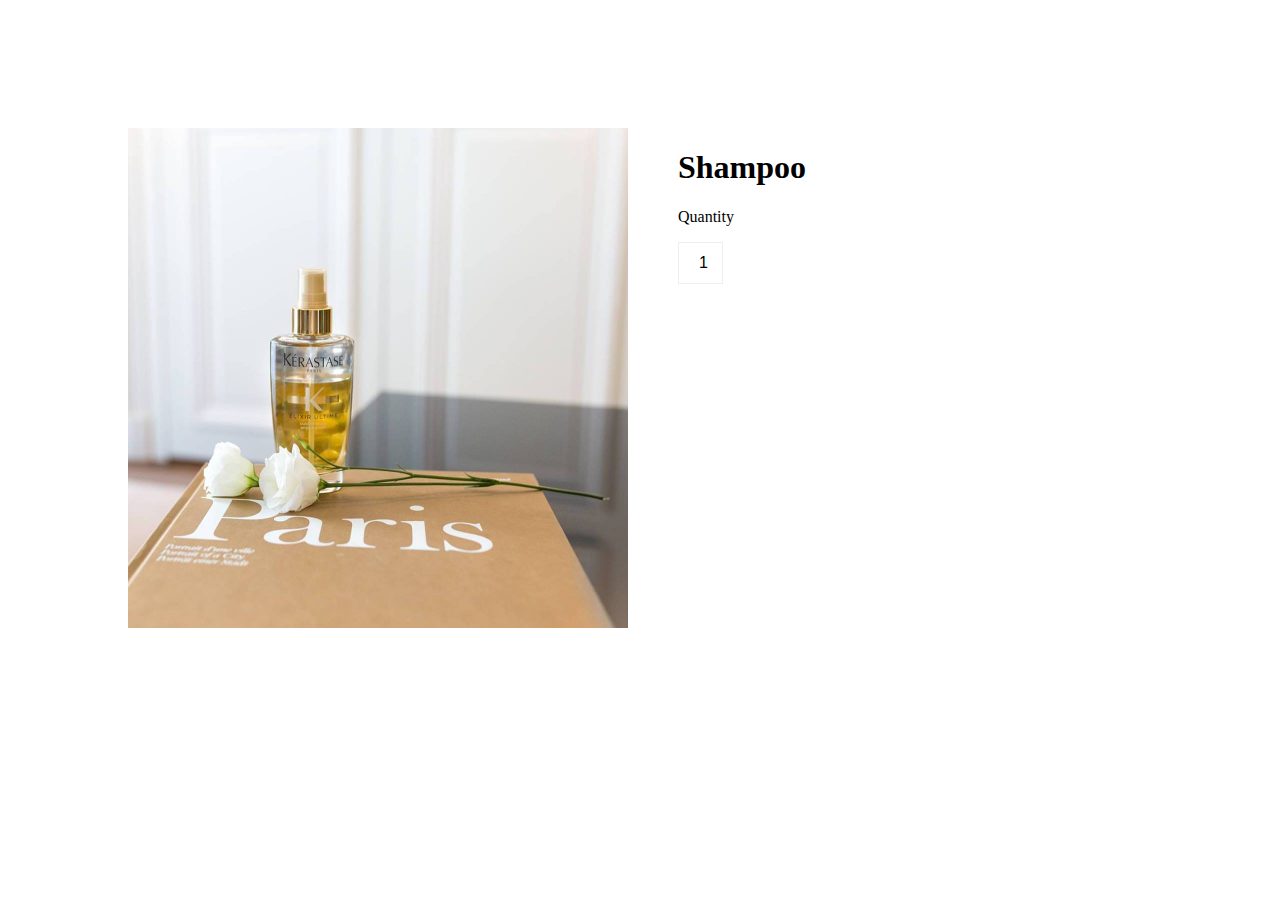
==== product.html @ 13bfdd07 "1" ====
<!DOCTYPE html>
<html lang="en">

<head>
  <meta charset="UTF-8">
  <meta name="viewport" content="width=device-width, initial-scale=1.0">

  <!-- Set a page title -->
  <title>Products</title>

  <!-- Site Styles -->
  <link rel="stylesheet" href="/css/tachyons.min.css">
  <link rel="stylesheet" href="/css/main.css">
</head>

<body class="pa6 fullwidth bg-white">

<img class="productpic" src="p1.jpg" alt="" >

<div class="description">
  <h1>Shampoo</h1>

<p class="">Quantity</p>
<div class="quantity">
  <input type="number" min="1" max="9" step="1" value="1">
</div>

</div>


  <!-- Site JavaScript -->
  <script src="/javascript/toggleClass.js" charset="utf-8"></script>
  <script src="/javascript/main.js" charset="utf-8"></script>
</body>

</html>
---- css/main.css ----
/* ========================================
 * CSS written here will override Tachyons
 * ======================================== */

 /* full screen */
 html, body {
   width: 100%;
   height: 100%;
   /* remove the extra whites around */
   margin: 0;
   background-color: black;
     display: block;
     padding: 0;
 }

 .fullwidth{
     width:100%;
     height: 100%;
     overflow: scroll;
 }

.font {
  font-family: didot;
}

/* team images */
@media (min-width: 600px) {

{
    box-sizing: border-box;
}

.column {
    float: left;
    width: 25%;
    padding: 20px;
    left: 100px;
}

/* Clearfix (clear floats) */
.row::after {
    content: "";
    clear: both;
    display: table;
}


}

/* hover text */
.container {
  min-width: 300px;
  /* left:10%; */
  position: relative;
  width: 100px;
}

.image {
  display: block;
  /* width: 1fr; */
  max-width: 100%;
  height: auto;
  width: 90%;

}

.overlay {
  position: absolute;
  bottom: 0;
  left: 0;
  right: 0;
  background-color: black;
  opacity: 0.7;
    filter: alpha(opacity=50);
  overflow: hidden;
  width: 100%;
  height: 0;
  transition: .4s ease;
}

.container:hover .overlay {
  height: 100%;
}

.text {
  color: white;
  font-size: 20px;
  position: absolute;
  top: 50%;
  left: 50%;
  -webkit-transform: translate(-50%, -50%);
  -ms-transform: translate(-50%, -50%);
  transform: translate(-50%, -50%);
  text-align: center;
}



/* what if navi */
.navbar {
  background-color: black;
  opacity: 0.9;
    filter: alpha(opacity=50);
  position:fixed;
  top: 50%;
  left: 50%;
  transform: translate(-50%, -50%);
  /* align-items: center;
  justify-content: center; */
  z-index:1000;
  padding:20px;
  float: left;
  width: 200px;
  height: 350px;
}

li {
  display: inline;

}




.snap {
    position: sticky;
    position: -webkit-sticky;
    top: 0;
    height: 100vh;
    width: 50vw;
    background-position: center center;
    background-repeat: no-repeat;
    background-size: cover;
}

section {
    width: 100vw;
    height: 100vh;
}

.left section, .right section {
    width: 50vw;
}


.left {
  left: 45vw;
    width: 50vw;
    height: 100vh;
    top: 0;
    overflow-x: hidden;
    overflow-y: auto;
    -webkit-overflow-scrolling: touch;
}


.right {
  left: 45vw;
    width: 50vw;
    height: 100vh;
    position: fixed;
    top: 0;
    overflow-x: hidden;
    overflow-y: auto;
    -webkit-overflow-scrolling: touch;
}




/* buy */
.quantity {
  position: relative;
}

input[type=number]::-webkit-inner-spin-button,
input[type=number]::-webkit-outer-spin-button
{
  -webkit-appearance: none;
  margin: 0;
}

input[type=number]
{
  -moz-appearance: textfield;
}

.quantity input {
  width: 45px;
  height: 42px;
  line-height: 1.65;
  float: left;
  display: block;
  padding: 0;
  margin: 0;
  padding-left: 20px;
  border: 1px solid #eee;
}

.quantity input:focus {
  outline: 0;
}

.quantity-nav {
  float: left;
  position: relative;
  height: 42px;
}

.quantity-button {
  position: relative;
  cursor: pointer;
  border-left: 1px solid #eee;
  width: 20px;
  text-align: center;
  color: #333;
  font-size: 13px;
  font-family: "Trebuchet MS", Helvetica, sans-serif !important;
  line-height: 1.7;
  -webkit-transform: translateX(-100%);
  transform: translateX(-100%);
  -webkit-user-select: none;
  -moz-user-select: none;
  -ms-user-select: none;
  -o-user-select: none;
  user-select: none;
}

.quantity-button.quantity-up {
  position: absolute;
  height: 50%;
  top: 0;
  border-bottom: 1px solid #eee;
}

.quantity-button.quantity-down {
  position: absolute;
  bottom: -1px;
  height: 50%;
}

.leftlogo {
float:left;
margin-left:50px;
}


.description {
float:left;
margin-left:50px;

}

.productpic {
  float: left;
  width:500px;

}

.logo {
  /* float: left; */
  width: 200px;;
/* margin-left: 100px; */
}
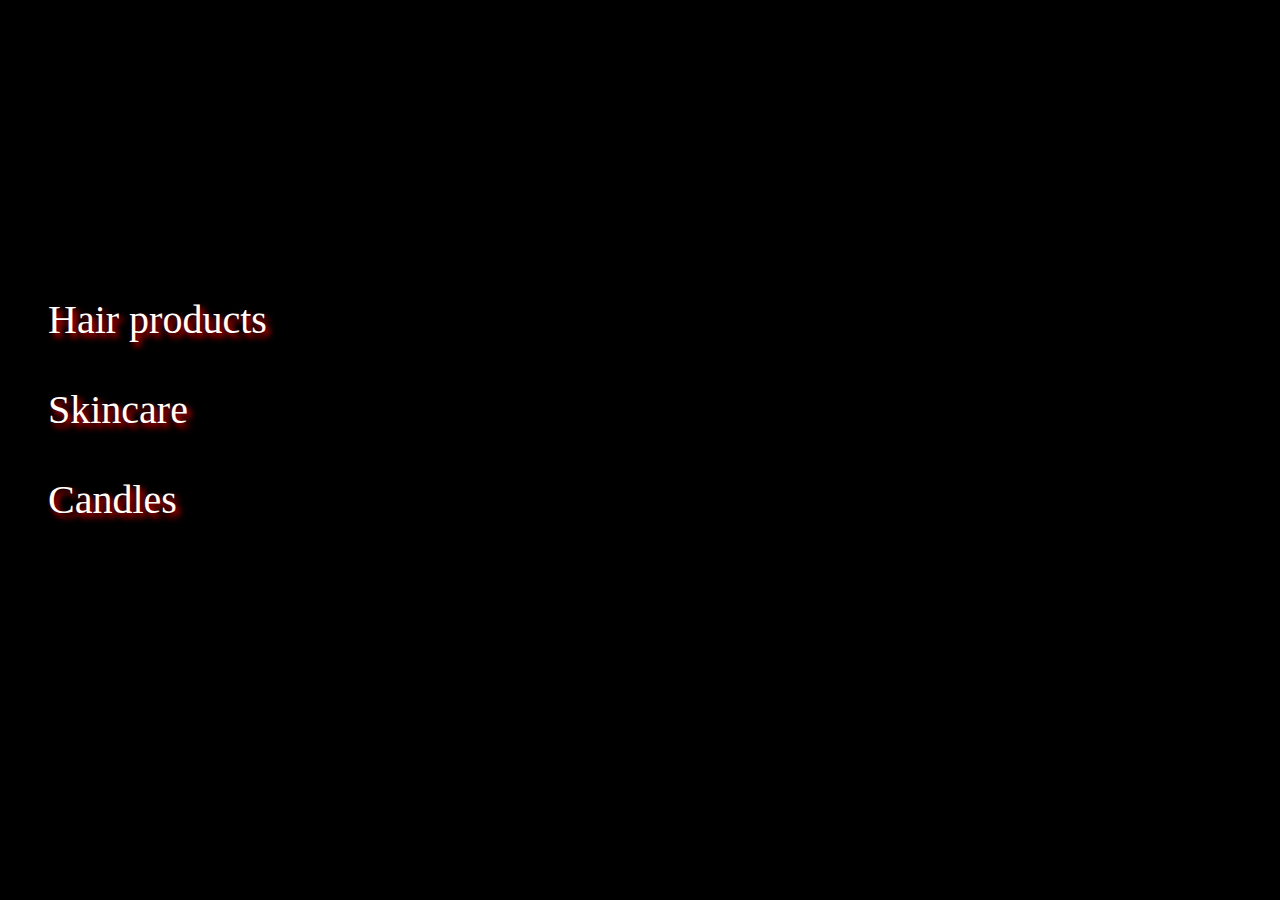
==== commit 43282949: "huge" ====
--- a/product.html
+++ b/product.html
@@ -13,19 +13,41 @@
   <link rel="stylesheet" href="/css/main.css">
 </head>
 
-<body class="pa6 fullwidth bg-white">
+<body class="fullwidth pa4">
 
-<img class="productpic" src="p1.jpg" alt="" >
-
-<div class="description">
-  <h1>Shampoo</h1>
-
-<p class="">Quantity</p>
-<div class="quantity">
-  <input type="number" min="1" max="9" step="1" value="1">
+<!-- vertical tab -->
+<div class="tab">
+  <button class="tablinks shadow font" onmouseover="openCity(event, 'shampoo')">Hair products</button>
+  <button class="tablinks shadow font" onmouseover="openCity(event, 'Paris')">Skincare</button>
+  <button class="tablinks shadow font" onmouseover="openCity(event, 'Tokyo')">Candles</button>
 </div>
 
+<div id="shampoo" class="tabcontent tc pp">
+  <img src="pp1.png" alt="" width="600px" class="tc">
+    <img src="pp2.png" alt="" width="600px" class="tc">
+      <img src="pp3.png" alt="" width="400px" class="tc">
+        <img src="pp4.png" alt="" width="400px" class="tc">
+          <img src="pp5.png" alt="" width="600px" class="tc">
 </div>
+
+<div id="Paris" class="tabcontent tc pp">
+<img src="pp6.png" alt="" width="400px">
+<img src="pp7.png" alt="" width="600px">
+<img src="pp8.png" alt="" width="300px">
+<img src="pp9.png" alt="" width="600px">
+<img src="pp10.png" alt="" width="600px">
+</div>
+
+<div id="Tokyo" class="tabcontent pp">
+<img src="p3.jpg" alt="" width="">
+<img src="p2.jpg" alt="" width="400px">
+<img src="p1.jpg" class="tc" alt="" width="400px">
+<img src="p4.jpg" class="tc" alt="" width="600px">
+</div>
+
+
+<div class="clearfix"></div>
+
 
 
   <!-- Site JavaScript -->
--- a/css/main.css
+++ b/css/main.css
@@ -9,9 +9,29 @@
    /* remove the extra whites around */
    margin: 0;
    background-color: black;
+        background-image: url("logo.jpg");
+        background-repeat: no-repeat;
+        background-position: right top;
      display: block;
      padding: 0;
  }
+
+body {
+
+     background-repeat: no-repeat;
+     background-position: right top;
+
+ }
+
+
+.description {
+  position: fixed;
+  margin-top: 40%;
+  width: 390px;
+  z-index: 1
+}
+
+
 
  .fullwidth{
      width:100%;
@@ -21,6 +41,23 @@
 
 .font {
   font-family: didot;
+}
+
+.font2 {
+  font-family: sans-serif;
+}
+
+.shadow {
+    color: white;
+    text-shadow: 4px 4px 6px red;
+}
+
+
+.pp
+{
+  height: : 400px;
+  width: 400px;
+  overflow: auto;
 }
 
 /* team images */
@@ -262,3 +299,149 @@
   width: 200px;;
 /* margin-left: 100px; */
 }
+
+
+
+
+
+/* pop up */
+.collapsible {
+    background-color: #777;
+    color: white;
+    cursor: pointer;
+    padding: 18px;
+    width: 100%;
+    border: none;
+    text-align: left;
+    outline: none;
+    font-size: 15px;
+}
+
+.active, .collapsible:hover {
+    background-color: #555;
+}
+
+.content {
+    padding: 0 18px;
+    display: none;
+    overflow: hidden;
+    background-color: #f1f1f1;
+}
+
+
+/* side */
+
+body {
+    font-family: "Lato", sans-serif;
+}
+
+.sidepanel  {
+    width: 0;
+    position: fixed;
+    z-index: 1;
+    height: 350px;
+    top: 150px;
+    left: 180px;
+    background-color: #111;
+    overflow-x: hidden;
+    transition: 0.5s;
+    padding-top: 30px;
+}
+
+.sidepanel a {
+    padding: 8px 8px 8px 32px;
+    text-decoration: none;
+    font-size: 25px;
+    color: #818181;
+    display: block;
+    transition: 0.3s;
+}
+
+.sidepanel a:hover {
+    color: #f1f1f1;
+      color: red;
+}
+
+.sidepanel .closebtn {
+    position: absolute;
+    top: 0;
+    right: 25px;
+    font-size: 36px;
+}
+
+.openbtn {
+    font-size: 33px;
+    cursor: pointer;
+    background-color: black;
+    color: white;
+    /* padding: 10px 15px; */
+    border: none;
+    font-family: didot;
+}
+
+.openbtn:hover {
+    background-color:#444;
+}
+
+
+
+/* vertical tab */
+/* * {box-sizing: border-box}
+body {font-family: "Lato", sans-serif;} */
+
+/* Style the tab */
+.tab {
+  margin-top: 20%;
+    float: left;
+    /* border: 1px solid #ccc; */
+    /* background-color: #f1f1f1; */
+    width: 300px;
+    height: 30%;
+
+}
+
+/* Style the buttons inside the tab */
+.tab button {
+    display: block;
+    background-color: inherit;
+    color: white;
+    padding: 22px 16px;
+    width: 100%;
+    border: none;
+    outline: none;
+    text-align: left;
+    cursor: pointer;
+    font-size:40px;
+      /* border: 1px solid #ccc; */
+}
+
+/* Change background color of buttons on hover */
+.tab button:hover {
+    /* background-color: #ddd; */
+      border: 1px solid #ccc;
+}
+
+/* Create an active/current "tab button" class */
+.tab button.active {
+    /* background-color: #ccc; */
+      border: 1px solid #ccc;
+}
+
+/* Style the tab content */
+.tabcontent {
+    float: left;
+    padding: 0px 12px;
+    /* border: 1px solid #ccc; */
+    width: 70%;
+    border-left: none;
+    height: 100%;
+    margin-top: 0;
+    display: none;
+}
+
+/* Clear floats after the tab */
+.clearfix::after {
+    content: "";
+    clear: both;
+    display: table;
+}
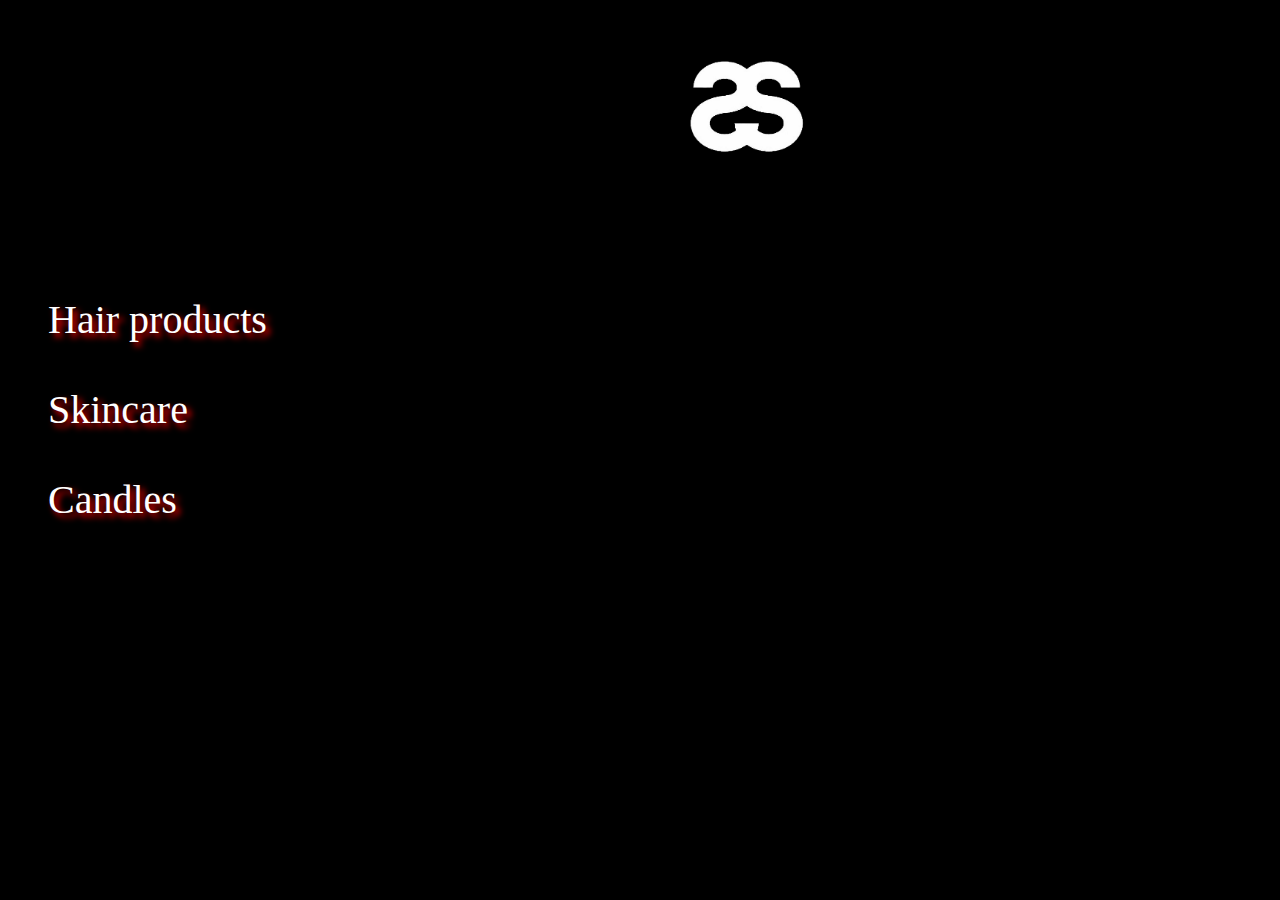
==== commit 02ae193e: "small" ====
--- a/product.html
+++ b/product.html
@@ -15,6 +15,16 @@
 
 <body class="fullwidth pa4">
 
+  <!-- <a href="/index.html" class="homeb logo hover-light-red gray stay link black f4">
+      ◀ BACK </a> -->
+
+<div class="home">
+<a href="/index.html" class="db tc"> <span><img src="logo.png" alt="" width="150px"> </span> </a>
+</div>
+
+
+
+
 <!-- vertical tab -->
 <div class="tab">
   <button class="tablinks shadow font" onmouseover="openCity(event, 'shampoo')">Hair products</button>
@@ -28,14 +38,20 @@
       <img src="pp3.png" alt="" width="400px" class="tc">
         <img src="pp4.png" alt="" width="400px" class="tc">
           <img src="pp5.png" alt="" width="600px" class="tc">
+          <img src="pp10.png" alt="" width="400px">
+          <img src="pp7.png" alt="" width="600px">
+          <img src="pp8.png" alt="" width="300px">
+          <img src="pp9.png" alt="" width="600px">
+          <img src="pp6.png" alt="" width="600px">
 </div>
 
 <div id="Paris" class="tabcontent tc pp">
-<img src="pp6.png" alt="" width="400px">
+<img src="pp10.png" alt="" width="400px">
 <img src="pp7.png" alt="" width="600px">
 <img src="pp8.png" alt="" width="300px">
 <img src="pp9.png" alt="" width="600px">
-<img src="pp10.png" alt="" width="600px">
+<img src="pp6.png" alt="" width="600px">
+
 </div>
 
 <div id="Tokyo" class="tabcontent pp">
@@ -49,7 +65,6 @@
 <div class="clearfix"></div>
 
 
-
   <!-- Site JavaScript -->
   <script src="/javascript/toggleClass.js" charset="utf-8"></script>
   <script src="/javascript/main.js" charset="utf-8"></script>
--- a/css/main.css
+++ b/css/main.css
@@ -16,22 +16,12 @@
      padding: 0;
  }
 
-body {
-
-     background-repeat: no-repeat;
-     background-position: right top;
-
- }
-
-
 .description {
   position: fixed;
   margin-top: 40%;
   width: 390px;
   z-index: 1
 }
-
-
 
  .fullwidth{
      width:100%;
@@ -157,8 +147,7 @@
 }
 
 
-
-
+/* homepage 2 images */
 .snap {
     position: sticky;
     position: -webkit-sticky;
@@ -300,8 +289,17 @@
 /* margin-left: 100px; */
 }
 
-
-
+/* go back to home page */
+.home {
+  position: fixed;
+  margin-left: 50%;
+}
+
+.home1 {
+  position: fixed;
+  margin-left: 80%;
+  z-index: 1;
+}
 
 
 /* pop up */
@@ -330,11 +328,6 @@
 
 
 /* side */
-
-body {
-    font-family: "Lato", sans-serif;
-}
-
 .sidepanel  {
     width: 0;
     position: fixed;
